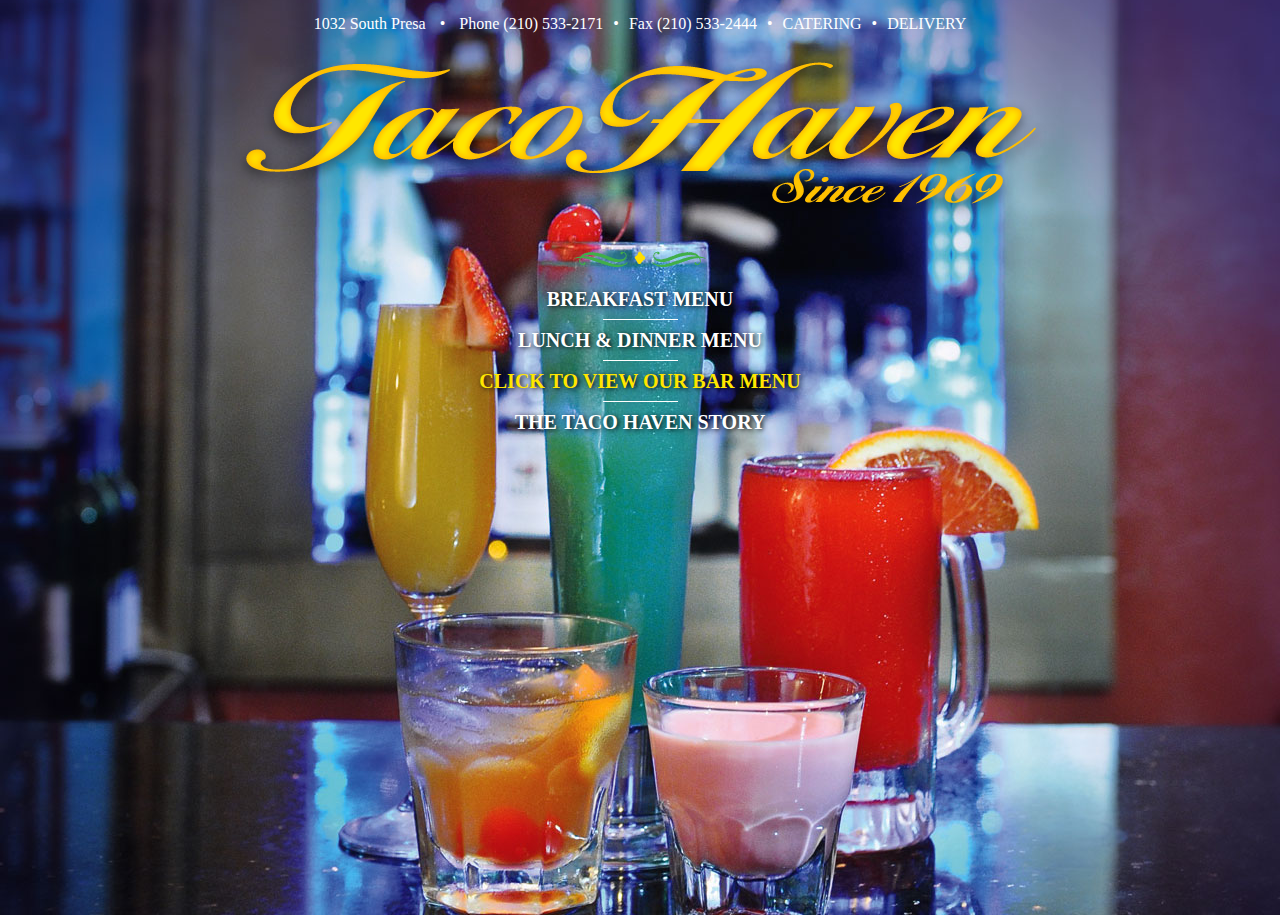
==== bar.html @ e7a8eaab "New Start" ====
<!DOCTYPE HTML>
<html>
    <head>
        <meta charset="utf-8">
        <title>Home | Taco Haven</title>
        <link href="styles.css" rel="stylesheet" type="text/css">

    <body class="bar">
        <div id="wrapper">
            <header id="header">
                <p class="white center">1032 South Presa <span class="bullet">•</span> Phone (210) 533-2171<span class="bullet">•</span>Fax (210) 533-2444<span class="bullet">•</span>CATERING<span class="bullet">•</span>DELIVERY</p>
            </header>
            <main id="main">
                <a href="index.html" >
                    <h1 class="center"><img class="logo" src="images/logo.png" alt="Taco Haven | Since 1969" title="Taco Haven | Since 1969" /></h1>
                </a>
                <p class="center"><img src="images/element.png" width="132" height="17" /></p>
            </main>
            <nav class="center">
                <ul>
                    <li><a class="white" href="breakfast.html">Breakfast Menu</a></li>
                    <li><img src="images/divider-1.png" width="75" height="1" /></li>
                    <li><a class="white" href="lunch-dinner.html">Lunch & Dinner Menu</a></li>
                    <li><img src="images/divider-1.png" width="75" height="1" /></li>
                    <li><a class="active" href="bar.pdf" target="_blank">Click To View Our Bar Menu</a></li>
                    <li><img src="images/divider-1.png" width="75" height="1" /></li>
                    <li><a class="white" href="story.html">The Taco Haven Story</a></li>
                </ul>
            </nav>
        </div>
    </body>
</html>
---- styles.css ----
@charset "utf-8";
/* CSS Document */

body {
        height: 100%;
	margin: 0;
	padding: 0;
}

body.home {
    background-color: #d05037;
}

body.breakfast {
    background-color: #84385f;
}

body.lunch {
    background-color: #873c62;
}

body.bar {
    background-color: #873c62;
}

body.story {
    background-color: #d54427;
}

p {
    margin-top: 0;
}

/* Wrapper */
#wrapper {
    width: 100%;
    height: 100vh;
    padding-top: 15px;
    background-position: bottom center;
    background-repeat: no-repeat;
    background-size: 100%;
}

body.home #wrapper {
    background-image: url("images/landing.jpg");
}

body.breakfast #wrapper {
    background-image: url("images/breakfast.jpg");
}

body.lunch #wrapper {
    background-image: url("images/lunch-dinner.jpg");
}

body.bar #wrapper {
    background-image: url("images/bar.jpg");
}

body.story #wrapper {
    background-image: url("images/story.jpg");
}

body.story h1 {
    margin-bottom: 0;
}

main {
    width: 813px;
    margin: 0 auto;
}

/* Center stuff */
.center {
	text-align: center;	
}

/* Font colors */
.white {
	color: #ffffff;
}

.yellow {
    color: #ffe600;
}

/* Bullet spacing */
.bullet {
	margin-left: 10px;
	margin-right: 10px;
}

/* Navigation */
nav ul {
	list-style-type: none;	
	margin: 0 0 25px 0;
	padding: 0;	
}

nav a {
	color: #ffffff;
	text-decoration: none;
	text-transform: uppercase;
        text-shadow: 2px 1px 5px rgba(0, 0, 0, 1);
        font-size: 1.25em;
        font-weight: bold;
}

nav a.active,
nav a:hover {
	color: #ffe600;
}

nav img {
	margin-bottom: 5px;
}

/* Responsivness */
@media(min-width:1024px){
    #wrapper {
        //background-position-y: top;
        height: 1024px;
    }
}
@media(min-width:900px){
    #wrapper {
        //background-position-y: top;
        height: 900px;
    }
}

@media(max-width:850px){
    #wrapper {
        height: 100vh;
        //background-size: 150%;
    }
    img.logo,
    img.welcome,
    main {
        width: 90%;
    }
}

@media(max-width:500px){
    body.home #wrapper {
        height: 100vh;
        //background-image: none;
    }
}
@media(min-width:768px){}
@media(min-width:992px){}
@media(min-width:1200px){}
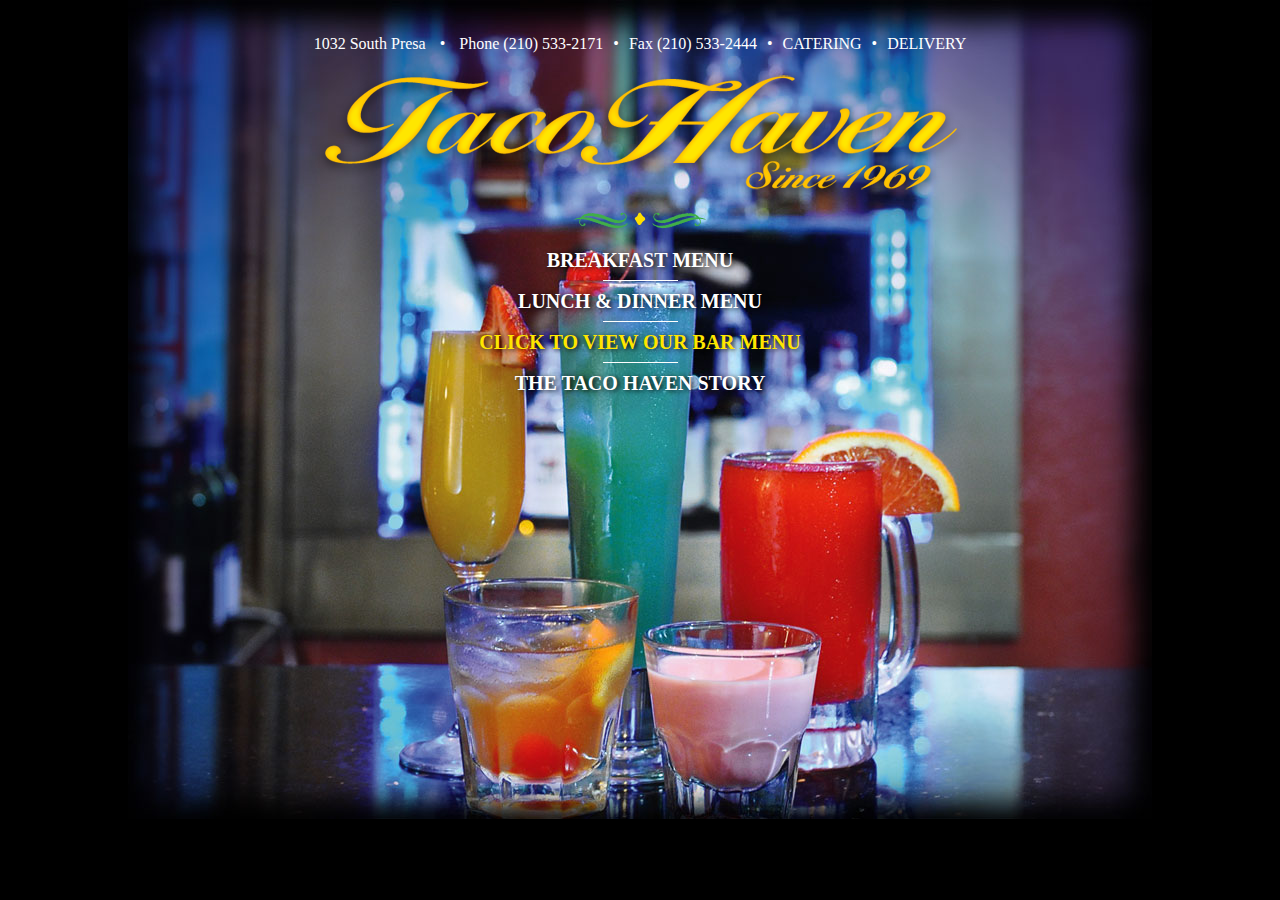
==== commit 0bb1bbee: "Using Arvo font now" ====
--- a/bar.html
+++ b/bar.html
@@ -1,63 +1,33 @@
-<!DOCTYPE HTML>+<!DOCTYPE HTML>
 
-<html>+<html>
+<head>
+<meta charset="utf-8">
+<title>Home | Taco Haven</title>
+<link href='http://fonts.googleapis.com/css?family=Arvo:400,700,400italic' rel='stylesheet' type='text/css'>
+<link href="styles.css" rel="stylesheet" type="text/css">
 
-    <head>-
-        <meta charset="utf-8">-
-        <title>Home | Taco Haven</title>-
-        <link href="styles.css" rel="stylesheet" type="text/css">-
--
-    <body class="bar">-
-        <div id="wrapper">-
-            <header id="header">-
-                <p class="white center">1032 South Presa <span class="bullet">•</span> Phone (210) 533-2171<span class="bullet">•</span>Fax (210) 533-2444<span class="bullet">•</span>CATERING<span class="bullet">•</span>DELIVERY</p>-
-            </header>-
-            <main id="main">-
-                <a href="index.html" >-
-                    <h1 class="center"><img class="logo" src="images/logo.png" alt="Taco Haven | Since 1969" title="Taco Haven | Since 1969" /></h1>-
-                </a>-
-                <p class="center"><img src="images/element.png" width="132" height="17" /></p>-
-            </main>-
-            <nav class="center">-
-                <ul>-
-                    <li><a class="white" href="breakfast.html">Breakfast Menu</a></li>-
-                    <li><img src="images/divider-1.png" width="75" height="1" /></li>-
-                    <li><a class="white" href="lunch-dinner.html">Lunch & Dinner Menu</a></li>-
-                    <li><img src="images/divider-1.png" width="75" height="1" /></li>-
-                    <li><a class="active" href="bar.pdf" target="_blank">Click To View Our Bar Menu</a></li>-
-                    <li><img src="images/divider-1.png" width="75" height="1" /></li>-
-                    <li><a class="white" href="story.html">The Taco Haven Story</a></li>-
-                </ul>-
-            </nav>-
-        </div>-
-    </body>-
+<body class="bar">
+<div id="wrapper">
+  <header id="header">
+    <p class="white center">1032 South Presa <span class="bullet">•</span> Phone (210) 533-2171<span class="bullet">•</span>Fax (210) 533-2444<span class="bullet">•</span>CATERING<span class="bullet">•</span>DELIVERY</p>
+  </header>
+  <main id="main"> <a href="index.html" >
+    <h1 class="center"><img class="logo" src="images/logo.png" alt="Taco Haven | Since 1969" title="Taco Haven | Since 1969" /></h1>
+    </a>
+    <p class="center"><img src="images/element.png" width="132" height="17" /></p>
+  </main>
+  <nav class="center">
+    <ul>
+      <li><a class="white" href="breakfast.html">Breakfast Menu</a></li>
+      <li><img src="images/divider-1.png" width="75" height="1" /></li>
+      <li><a class="white" href="lunch-dinner.html">Lunch & Dinner Menu</a></li>
+      <li><img src="images/divider-1.png" width="75" height="1" /></li>
+      <li><a class="active" href="bar.pdf" target="_blank">Click To View Our Bar Menu</a></li>
+      <li><img src="images/divider-1.png" width="75" height="1" /></li>
+      <li><a class="white" href="story.html">The Taco Haven Story</a></li>
+    </ul>
+  </nav>
+</div>
+</body>
 </html>--- a/styles.css
+++ b/styles.css
@@ -1,303 +1,112 @@
-@charset "utf-8";+@charset "utf-8";
+/* CSS Document */
 
-/* CSS Document */ 
- 
-body {+body {
+	height: 100%;
+	margin: 0;
+	padding: 0;
+	background: #000000;
+	font-family: font-family: 'Arvo', serif;
+}
+body.story {
+	background: #d95930;
+}
+p {
+	margin-top: 0;
+}
+h1 {
+	margin-top: 0;
+	margin-bottom: 0;
+}
+/* Wrapper */
 
-        height: 100%;+#wrapper {
+	width: 1024px;
+	height: 819px;
+	padding-top: 35px;
+	background-position: top center;
+	background-repeat: no-repeat;
+	margin: 0 auto;
+}
+body.home #wrapper {
+	background-image: url("images/landing.jpg");
+}
+body.breakfast #wrapper {
+	background-image: url("images/breakfast.jpg");
+}
+body.lunch #wrapper {
+	background-image: url("images/lunch-dinner.jpg");
+}
+body.bar #wrapper {
+	background-image: url("images/bar.jpg");
+}
+body.story #wrapper {
+	background-image: url("images/story.jpg");
+}
+body.story h1 {
+	margin-bottom: 0;
+}
+main {
+	width: 813px;
+	margin: 0 auto;
+}
+/* Center stuff */
 
-	margin: 0;+.center {
+	text-align: center;
+}
+/* Font colors */
 
-	padding: 0;+.white {
+	color: #ffffff;
+}
+.yellow {
+	color: #ffe600;
+}
+/* Bullet spacing */
 
-}+.bullet {
+	margin-left: 10px;
+	margin-right: 10px;
+}
+/* Navigation */
 
-+nav ul {
+	list-style-type: none;
+	margin: 0 0 25px 0;
+	padding: 0;
+}
+nav a {
+	color: #ffffff;
+	text-decoration: none;
+	text-transform: uppercase;
+	text-shadow: 2px 1px 5px rgba(0, 0, 0, 1);
+	font-size: 1.25em;
+	font-weight: bold;
+}
+nav a.active, nav a:hover {
+	color: #ffe600;
+}
+nav img {
+	margin-bottom: 5px;
+}
 
-body.home { 
-    background-color: #d05037; 
-}-
--
-body.breakfast {-
-    background-color: #84385f;-
-}-
--
-body.lunch {-
-    background-color: #873c62;-
-}-
--
-body.bar {-
-    background-color: #873c62;-
-}-
--
-body.story {-
-    background-color: #d54427;-
-}-
--
-p {-
-    margin-top: 0;-
-}-
--
-/* Wrapper */-
-#wrapper {-
-    width: 100%;-
-    height: 100vh;-
-    padding-top: 15px;-
-    background-position: bottom center;-
-    background-repeat: no-repeat;-
-    background-size: 100%;-
-}-
--
-body.home #wrapper {-
-    background-image: url("images/landing.jpg");-
-}-
--
-body.breakfast #wrapper {-
-    background-image: url("images/breakfast.jpg");-
-}-
--
-body.lunch #wrapper {-
-    background-image: url("images/lunch-dinner.jpg");-
-}-
--
-body.bar #wrapper {-
-    background-image: url("images/bar.jpg");-
-}-
--
-body.story #wrapper {-
-    background-image: url("images/story.jpg");-
-}-
--
-body.story h1 {-
-    margin-bottom: 0;-
-}-
--
-main {-
-    width: 813px;-
-    margin: 0 auto;-
-}-
--
-/* Center stuff */-
-.center {-
-	text-align: center;	-
-}-
--
-/* Font colors */-
-.white {-
-	color: #ffffff;-
-}-
--
-.yellow {-
-    color: #ffe600;-
-}-
--
-/* Bullet spacing */-
-.bullet {-
-	margin-left: 10px;-
-	margin-right: 10px;-
-}-
--
-/* Navigation */-
-nav ul {-
-	list-style-type: none;	-
-	margin: 0 0 25px 0;-
-	padding: 0;	-
-}-
--
-nav a {-
-	color: #ffffff;-
-	text-decoration: none;-
-	text-transform: uppercase;-
-        text-shadow: 2px 1px 5px rgba(0, 0, 0, 1);-
-        font-size: 1.25em;-
-        font-weight: bold;-
-}-
--
-nav a.active,-
-nav a:hover {-
-	color: #ffe600;-
-}-
--
-nav img {-
-	margin-bottom: 5px;-
-}-
--
-/* Responsivness */-
-@media(min-width:1024px){-
-    #wrapper {-
-        //background-position-y: top;-
-        height: 1024px;-
-    }-
-}-
-@media(min-width:900px){-
-    #wrapper {-
-        //background-position-y: top;-
-        height: 900px;-
-    }-
-}-
--
-@media(max-width:850px){-
-    #wrapper {-
-        height: 100vh;-
-        //background-size: 150%;-
-    }-
-    img.logo,-
-    img.welcome,-
-    main {-
-        width: 90%;-
-    }-
-}-
--
-@media(max-width:500px){-
-    body.home #wrapper {-
-        height: 100vh;-
-        //background-image: none;-
-    }-
-}-
-@media(min-width:768px){}-
-@media(min-width:992px){}-
-@media(min-width:1200px){}+/* Responsivness */
+@media(max-width:1024px) {
+	#wrapper {
+		width: 100%;
+		padding-top: 15px;
+	}
+	img.logo,
+	img.welcome,
+	main {
+		width: 90%;
+	}
+	.bullet {
+		margin: 0 5px;	
+	}
+}
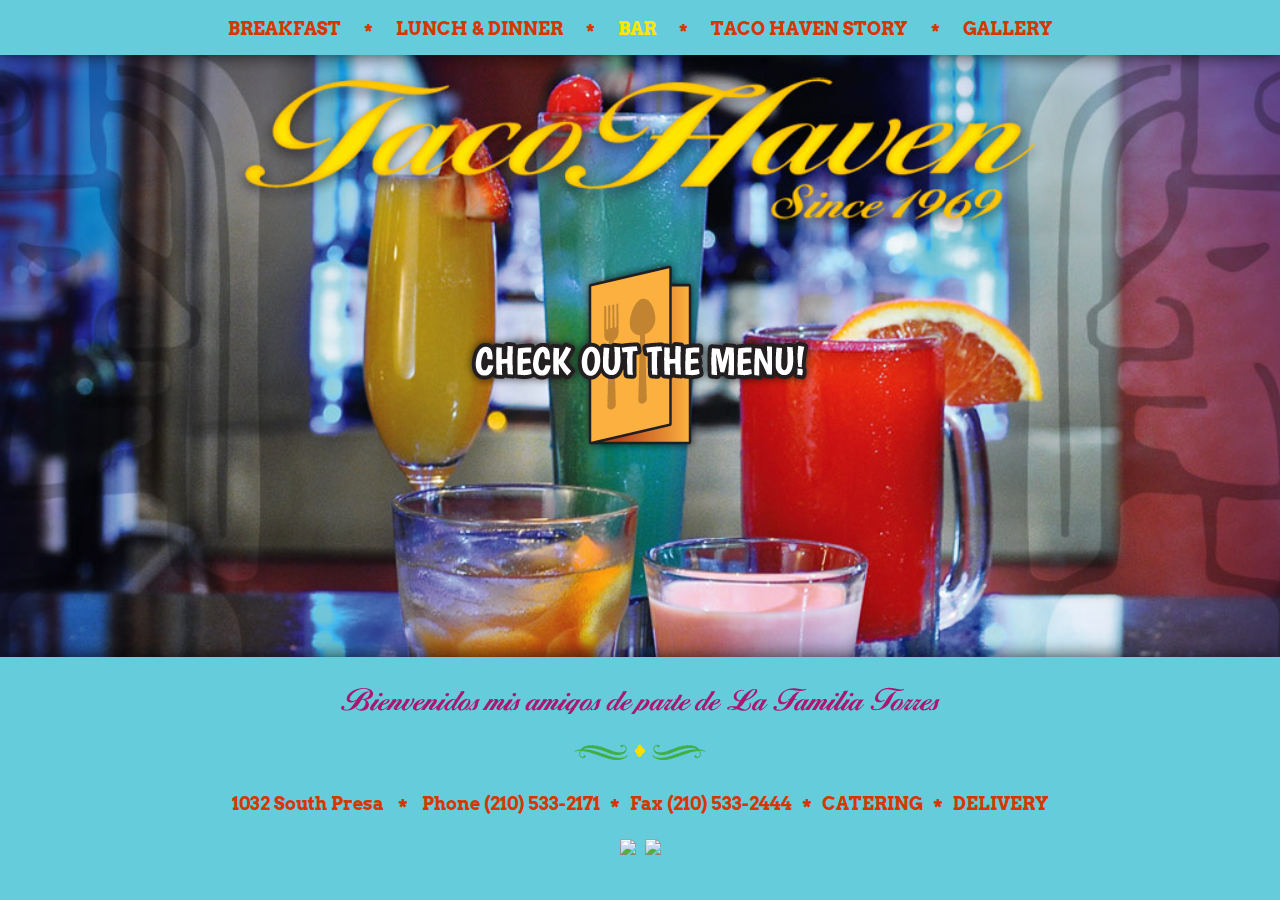
==== commit dbb8a35e: "Moved menu icon away from photo for mobile version" ====
--- a/bar.html
+++ b/bar.html
@@ -1,33 +1,73 @@
-<!DOCTYPE HTML>
-
-<html>
-<head>
-<meta charset="utf-8">
-<title>Home | Taco Haven</title>
-<link href='http://fonts.googleapis.com/css?family=Arvo:400,700,400italic' rel='stylesheet' type='text/css'>
-<link href="styles.css" rel="stylesheet" type="text/css">
-
-<body class="bar">
-<div id="wrapper">
-  <header id="header">
-    <p class="white center">1032 South Presa <span class="bullet">•</span> Phone (210) 533-2171<span class="bullet">•</span>Fax (210) 533-2444<span class="bullet">•</span>CATERING<span class="bullet">•</span>DELIVERY</p>
-  </header>
-  <main id="main"> <a href="index.html" >
-    <h1 class="center"><img class="logo" src="images/logo.png" alt="Taco Haven | Since 1969" title="Taco Haven | Since 1969" /></h1>
-    </a>
-    <p class="center"><img src="images/element.png" width="132" height="17" /></p>
-  </main>
-  <nav class="center">
-    <ul>
-      <li><a class="white" href="breakfast.html">Breakfast Menu</a></li>
-      <li><img src="images/divider-1.png" width="75" height="1" /></li>
-      <li><a class="white" href="lunch-dinner.html">Lunch & Dinner Menu</a></li>
-      <li><img src="images/divider-1.png" width="75" height="1" /></li>
-      <li><a class="active" href="bar.pdf" target="_blank">Click To View Our Bar Menu</a></li>
-      <li><img src="images/divider-1.png" width="75" height="1" /></li>
-      <li><a class="white" href="story.html">The Taco Haven Story</a></li>
-    </ul>
-  </nav>
-</div>
-</body>
+<!DOCTYPE html>
+<html lang="en">
+<head>
+  <meta charset="utf-8">
+  <meta http-equiv="X-UA-Compatible" content="IE=edge">
+  <meta name="viewport" content="width=device-width, initial-scale=1">
+<title>Bar | Taco Haven</title>
+
+  <!-- Bootstrap -->
+  <link href="bootstrap/css/bootstrap.css" rel="stylesheet">
+  
+  <!-- Custom CSS -->
+  <link href="styles.css" rel="stylesheet">
+  
+  <!-- Google Fonts -->
+  <link href='http://fonts.googleapis.com/css?family=Arvo:400,700,400italic' rel='stylesheet' type='text/css'>
+  
+  <!-- jQuery -->
+  <script src="https://ajax.googleapis.com/ajax/libs/jquery/2.1.3/jquery.min.js"></script>
+
+  <!-- Custom JS -->
+  <script src="javascript.js"></script>
+
+  <!-- HTML5 Shim and Respond.js IE8 support of HTML5 elements and media queries -->
+  <!-- WARNING: Respond.js doesn't work if you view the page via file:// -->
+  <!--[if lt IE 9]>
+    <script src="https://oss.maxcdn.com/html5shiv/3.7.2/html5shiv.min.js"></script>
+    <script src="https://oss.maxcdn.com/respond/1.4.2/respond.min.js"></script>
+  <![endif]-->
+</head>
+
+<body class="bar">
+<div class="container-fluid">  
+  <nav class="navbar navbar-default center">
+    <div class="container-fluid">
+        <!--div class="collapse navbar-collapse"-->
+          <ul class="nav nav-inner">
+            <li><a class="red breakfast" href="breakfast.html">Breakfast</a></li>
+            <li><sub class="navbar-text">*</sub></li>
+            <li><a class="red lunch" href="lunch-dinner.html">Lunch & Dinner</a></li>
+            <li><sub class="navbar-text">*</sub></li>
+            <li><a class="red active" href="bar.html">Bar</a></li>
+            <li><sub class="navbar-text">*</sub></li>
+            <li><a class="red story" href="story.html">Taco Haven Story</a></li>
+            <li><sub class="navbar-text">*</sub></li>
+            <li><a class="red gallery" href="gallery.html">Gallery</a></li>
+          </ul>
+        <!--/div-->
+    </div>
+  </nav>
+  <main id="main" class="row">
+    <div class="jumbotron tableRow">
+      <div id="fart" class="container vcenter">
+        <a class="desktop-only" href="menus/bar.pdf" target="_blank"><img class="menu-icon" src="images/check-out-the-menu.png" /></a>
+      </div>
+    </div>
+  </main>
+  <footer class="row">
+    <div class="col-md-12">
+    <p class="mobile-only center"><a href="menus/lunch-dinner.pdf" target="_blank"><img class="menu-icon" src="images/check-out-the-menu.png" /></a></p>
+    <p class="center"><img class="welcome" src="images/welcome.png" alt="Bienvenidos mis amigos de parte de La Familia Torres" /></p>
+    <p class="center"><img style="margin: 20px;" src="images/element.png" width="132" height="17" /></p>
+      <p class="address red center">1032 South Presa <sub class="bullet">*</sub> Phone (210) 533-2171<sub class="bullet">*</sub>Fax (210) 533-2444<sub class="bullet">*</sub>CATERING<sub class="bullet">*</sub>DELIVERY</p>
+      <p class="center" style="margin-top: 20px;">
+        <a href="https://www.facebook.com/tacohaven" target="_blank"><img src="images/fb.png" /></a>
+        &nbsp;
+        <a href="https://twitter.com/tacohavenpresa" target="_blank"><img src="images/twitter.png" /></a>
+      </p>
+    </div>
+  </footer>
+</div><!-- /#container -->
+</body>
 </html>--- a/styles.css
+++ b/styles.css
@@ -1,112 +1,222 @@
-@charset "utf-8";
-/* CSS Document */
-
-
-
-body {
-	height: 100%;
-	margin: 0;
-	padding: 0;
-	background: #000000;
-	font-family: font-family: 'Arvo', serif;
-}
-body.story {
-	background: #d95930;
-}
-p {
-	margin-top: 0;
-}
-h1 {
-	margin-top: 0;
-	margin-bottom: 0;
-}
-/* Wrapper */
-
-#wrapper {
-	width: 1024px;
-	height: 819px;
-	padding-top: 35px;
-	background-position: top center;
-	background-repeat: no-repeat;
-	margin: 0 auto;
-}
-body.home #wrapper {
-	background-image: url("images/landing.jpg");
-}
-body.breakfast #wrapper {
-	background-image: url("images/breakfast.jpg");
-}
-body.lunch #wrapper {
-	background-image: url("images/lunch-dinner.jpg");
-}
-body.bar #wrapper {
-	background-image: url("images/bar.jpg");
-}
-body.story #wrapper {
-	background-image: url("images/story.jpg");
-}
-body.story h1 {
-	margin-bottom: 0;
-}
-main {
-	width: 813px;
-	margin: 0 auto;
-}
-/* Center stuff */
-
-.center {
-	text-align: center;
-}
-/* Font colors */
-
-.white {
-	color: #ffffff;
-}
-.yellow {
-	color: #ffe600;
-}
-/* Bullet spacing */
-
-.bullet {
-	margin-left: 10px;
-	margin-right: 10px;
-}
-/* Navigation */
-
-nav ul {
-	list-style-type: none;
-	margin: 0 0 25px 0;
-	padding: 0;
-}
-nav a {
-	color: #ffffff;
-	text-decoration: none;
-	text-transform: uppercase;
-	text-shadow: 2px 1px 5px rgba(0, 0, 0, 1);
-	font-size: 1.25em;
-	font-weight: bold;
-}
-nav a.active, nav a:hover {
-	color: #ffe600;
-}
-nav img {
-	margin-bottom: 5px;
-}
-
-
-
-/* Responsivness */
-@media(max-width:1024px) {
-	#wrapper {
-		width: 100%;
-		padding-top: 15px;
-	}
-	img.logo,
-	img.welcome,
-	main {
-		width: 90%;
-	}
-	.bullet {
-		margin: 0 5px;	
-	}
-}
+@charset "utf-8";
+/* CSS Document */
+
+/* Boostrap Overrides */
+.navbar-default {
+	background-color: transparent;
+	border-color: transparent;
+}
+.navbar {
+	margin-bottom: 0;
+}
+.navbar .nav,
+.navbar .nav > li {
+  float:none;
+  display:inline-block;
+  *display:inline; /* ie7 fix */
+  *zoom:1; /* hasLayout ie7 trigger */
+  vertical-align: top;
+}
+.nav > li > a {
+	padding-top: 0;
+	padding-bottom: 0;
+}
+.nav-inner {
+  text-align:center;
+  margin-top: 15px;
+  font-size: 1.1em;
+}
+.navbar-default .navbar-collapse, .navbar-default .navbar-form {
+	border-color: transparent;
+}
+.navbar-default .navbar-nav > li > a {
+	color: #d63700;
+}
+.nav > li > a:hover, .nav > li > a:focus {
+	background-color: transparent;
+}
+.navbar-default .navbar-text {
+	color: #d63700;
+	margin-top: 13px;
+}
+.navbar-text {
+	margin-top: 10px;
+	margin-bottom: 0;
+	text-align: center;
+}
+.jumbotron {
+	padding: 0;
+}
+.jumbotron .container {
+	width: 100%;
+	padding: 0;
+	background-size: 100% 100%;
+	background-repeat: no-repeat;
+	background-position: top center;
+}
+
+body {
+	height: 100%;
+	margin: 0;
+	padding: 0;
+	background: #64ccdb;
+	font-family: 'Arvo', serif;
+}
+p {
+	margin-top: 0;
+}
+h1 {
+	margin-top: 0;
+	margin-bottom: 0;
+}
+/* Wrapper */
+
+#wrapper {
+	width: 1024px;
+	height: 819px;
+	padding-top: 35px;
+	background-position: top center;
+	background-repeat: no-repeat;
+	margin: 0 auto;
+}
+body.home .jumbotron .container {
+	background-image: url("images/landing.jpg");
+}
+body.breakfast .jumbotron .container {
+	background-image: url("images/breakfast.jpg");
+}
+body.lunch .jumbotron .container {
+	background-image: url("images/lunch-dinner.jpg");
+}
+body.bar .jumbotron .container {
+	background-image: url("images/bar.jpg");
+}
+body.story .jumbotron .container {
+	background-image: url("images/story.jpg");
+}
+body.story h1 {
+	margin-bottom: 0;
+}
+nav {
+	height: 55px;
+}
+/*main {
+	width: 813px;
+	margin: 0 auto;
+	background-color: #000000;
+}*/
+/* Center stuff */
+
+.center {
+	text-align: center;
+}
+/* Font colors */
+
+.white {
+	color: #ffffff;
+}
+.red {
+	color: #d63700;
+}
+.yellow {
+	color: #ffe600;
+}
+
+/* Bullet spacing */
+.navbar-text {
+	margin-left: 5px;
+	margin-right: 5px;
+	font-size: 1.15em;
+	font-weight: bold;
+}
+/* Navigation */
+
+nav ul {
+	list-style-type: none;
+	margin: 0 0 25px 0;
+	padding: 0;
+}
+nav a {
+	color: #ffffff;
+	text-decoration: none;
+	text-transform: uppercase;
+	font-size: 1.15em;
+	font-weight: bold;
+}
+nav a.active, nav a:hover {
+	color: #ffe600;
+}
+nav img {
+	margin-bottom: 5px;
+}
+.tableRow {
+	display: table;
+	width: 100%;
+}
+.vcenter {
+    display: table-cell;
+    vertical-align: middle;
+    text-align: center;
+}
+.address {
+	font-size: 1.25em;
+	font-weight: bold;
+} 
+.bullet {
+	margin-left: 10px;
+	margin-right: 10px;
+	font-size: 1.15em;
+	font-weight: bold;
+}
+footer {
+	padding-bottom: 25px;
+}
+.mobile-only {
+	display: none;
+}
+/** Responsive stuff **/
+@media(max-width:1024px) {
+	#wrapper {
+		width: 100%;
+		padding-top: 15px;
+	}
+	img.logo,
+	img.welcome {
+		width: 90%;
+	}
+	img.menu-icon {
+		width: 40%;
+	}
+	nav {
+		height: auto;
+	}
+}
+@media(max-width: 600px) {	
+	.navbar-text {
+		display: none;
+		margin: 0;
+	}
+	.nav-inner {
+		margin-top: 5px;
+	}
+	.navbar .nav,
+	.navbar .nav > li {
+	  display:block;
+	  *display:block; /* ie7 fix */
+	  *zoom:1; /* hasLayout ie7 trigger */
+	  vertical-align: top;
+	}
+	.bullet {
+		margin: 0 5px;
+		width: 100%;
+		display: block;
+		color: transparent;
+	}
+	.mobile-only {
+		display: block;
+	}
+	.desktop-only {
+		display: none;
+	}
+}
+
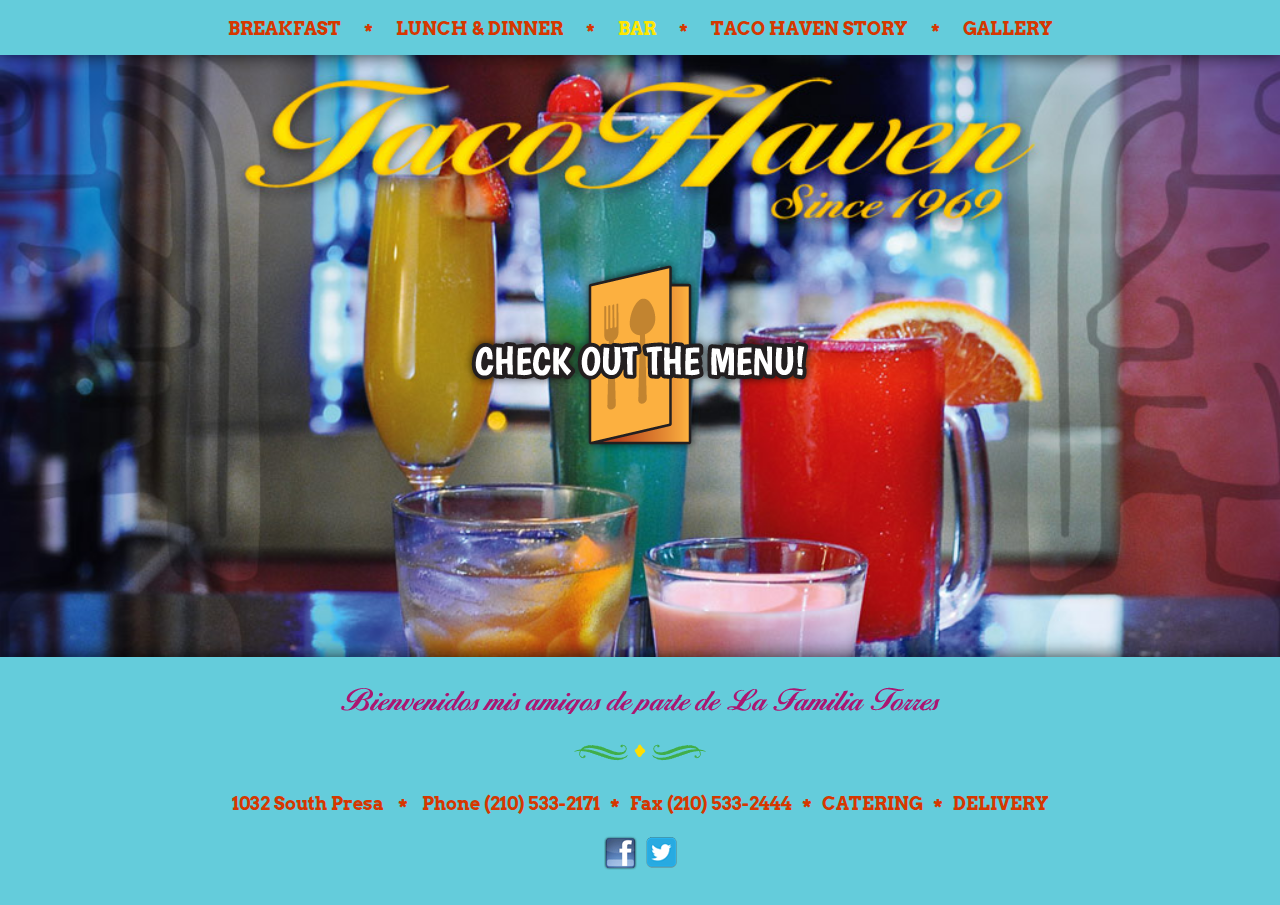
==== commit 6f042b35: "updated files" ====
--- a/bar.html
+++ b/bar.html
@@ -62,7 +62,7 @@
     <p class="center"><img style="margin: 20px;" src="images/element.png" width="132" height="17" /></p>
       <p class="address red center">1032 South Presa <sub class="bullet">*</sub> Phone (210) 533-2171<sub class="bullet">*</sub>Fax (210) 533-2444<sub class="bullet">*</sub>CATERING<sub class="bullet">*</sub>DELIVERY</p>
       <p class="center" style="margin-top: 20px;">
-        <a href="https://www.facebook.com/tacohaven" target="_blank"><img src="images/fb.png" /></a>
+        <a href="https://www.facebook.com/jerry.torres.520357" target="_blank"><img src="images/fb.png" /></a>
         &nbsp;
         <a href="https://twitter.com/tacohavenpresa" target="_blank"><img src="images/twitter.png" /></a>
       </p>
--- a/styles.css
+++ b/styles.css
@@ -1,222 +1,222 @@
-@charset "utf-8";
-/* CSS Document */
-
-/* Boostrap Overrides */
-.navbar-default {
-	background-color: transparent;
-	border-color: transparent;
-}
-.navbar {
-	margin-bottom: 0;
-}
-.navbar .nav,
-.navbar .nav > li {
-  float:none;
-  display:inline-block;
-  *display:inline; /* ie7 fix */
-  *zoom:1; /* hasLayout ie7 trigger */
-  vertical-align: top;
-}
-.nav > li > a {
-	padding-top: 0;
-	padding-bottom: 0;
-}
-.nav-inner {
-  text-align:center;
-  margin-top: 15px;
-  font-size: 1.1em;
-}
-.navbar-default .navbar-collapse, .navbar-default .navbar-form {
-	border-color: transparent;
-}
-.navbar-default .navbar-nav > li > a {
-	color: #d63700;
-}
-.nav > li > a:hover, .nav > li > a:focus {
-	background-color: transparent;
-}
-.navbar-default .navbar-text {
-	color: #d63700;
-	margin-top: 13px;
-}
-.navbar-text {
-	margin-top: 10px;
-	margin-bottom: 0;
-	text-align: center;
-}
-.jumbotron {
-	padding: 0;
-}
-.jumbotron .container {
-	width: 100%;
-	padding: 0;
-	background-size: 100% 100%;
-	background-repeat: no-repeat;
-	background-position: top center;
-}
-
-body {
-	height: 100%;
-	margin: 0;
-	padding: 0;
-	background: #64ccdb;
-	font-family: 'Arvo', serif;
-}
-p {
-	margin-top: 0;
-}
-h1 {
-	margin-top: 0;
-	margin-bottom: 0;
-}
-/* Wrapper */
-
-#wrapper {
-	width: 1024px;
-	height: 819px;
-	padding-top: 35px;
-	background-position: top center;
-	background-repeat: no-repeat;
-	margin: 0 auto;
-}
-body.home .jumbotron .container {
-	background-image: url("images/landing.jpg");
-}
-body.breakfast .jumbotron .container {
-	background-image: url("images/breakfast.jpg");
-}
-body.lunch .jumbotron .container {
-	background-image: url("images/lunch-dinner.jpg");
-}
-body.bar .jumbotron .container {
-	background-image: url("images/bar.jpg");
-}
-body.story .jumbotron .container {
-	background-image: url("images/story.jpg");
-}
-body.story h1 {
-	margin-bottom: 0;
-}
-nav {
-	height: 55px;
-}
-/*main {
-	width: 813px;
-	margin: 0 auto;
-	background-color: #000000;
-}*/
-/* Center stuff */
-
-.center {
-	text-align: center;
-}
-/* Font colors */
-
-.white {
-	color: #ffffff;
-}
-.red {
-	color: #d63700;
-}
-.yellow {
-	color: #ffe600;
-}
-
-/* Bullet spacing */
-.navbar-text {
-	margin-left: 5px;
-	margin-right: 5px;
-	font-size: 1.15em;
-	font-weight: bold;
-}
-/* Navigation */
-
-nav ul {
-	list-style-type: none;
-	margin: 0 0 25px 0;
-	padding: 0;
-}
-nav a {
-	color: #ffffff;
-	text-decoration: none;
-	text-transform: uppercase;
-	font-size: 1.15em;
-	font-weight: bold;
-}
-nav a.active, nav a:hover {
-	color: #ffe600;
-}
-nav img {
-	margin-bottom: 5px;
-}
-.tableRow {
-	display: table;
-	width: 100%;
-}
-.vcenter {
-    display: table-cell;
-    vertical-align: middle;
-    text-align: center;
-}
-.address {
-	font-size: 1.25em;
-	font-weight: bold;
-} 
-.bullet {
-	margin-left: 10px;
-	margin-right: 10px;
-	font-size: 1.15em;
-	font-weight: bold;
-}
-footer {
-	padding-bottom: 25px;
-}
-.mobile-only {
-	display: none;
-}
-/** Responsive stuff **/
-@media(max-width:1024px) {
-	#wrapper {
-		width: 100%;
-		padding-top: 15px;
-	}
-	img.logo,
-	img.welcome {
-		width: 90%;
-	}
-	img.menu-icon {
-		width: 40%;
-	}
-	nav {
-		height: auto;
-	}
-}
-@media(max-width: 600px) {	
-	.navbar-text {
-		display: none;
-		margin: 0;
-	}
-	.nav-inner {
-		margin-top: 5px;
-	}
-	.navbar .nav,
-	.navbar .nav > li {
-	  display:block;
-	  *display:block; /* ie7 fix */
-	  *zoom:1; /* hasLayout ie7 trigger */
-	  vertical-align: top;
-	}
-	.bullet {
-		margin: 0 5px;
-		width: 100%;
-		display: block;
-		color: transparent;
-	}
-	.mobile-only {
-		display: block;
-	}
-	.desktop-only {
-		display: none;
-	}
-}
-
+@charset "utf-8";
+/* CSS Document */
+
+/* Boostrap Overrides */
+.navbar-default {
+	background-color: transparent;
+	border-color: transparent;
+}
+.navbar {
+	margin-bottom: 0;
+}
+.navbar .nav,
+.navbar .nav > li {
+  float:none;
+  display:inline-block;
+  *display:inline; /* ie7 fix */
+  *zoom:1; /* hasLayout ie7 trigger */
+  vertical-align: top;
+}
+.nav > li > a {
+	padding-top: 0;
+	padding-bottom: 0;
+}
+.nav-inner {
+  text-align:center;
+  margin-top: 15px;
+  font-size: 1.1em;
+}
+.navbar-default .navbar-collapse, .navbar-default .navbar-form {
+	border-color: transparent;
+}
+.navbar-default .navbar-nav > li > a {
+	color: #d63700;
+}
+.nav > li > a:hover, .nav > li > a:focus {
+	background-color: transparent;
+}
+.navbar-default .navbar-text {
+	color: #d63700;
+	margin-top: 13px;
+}
+.navbar-text {
+	margin-top: 10px;
+	margin-bottom: 0;
+	text-align: center;
+}
+.jumbotron {
+	padding: 0;
+}
+.jumbotron .container {
+	width: 100%;
+	padding: 0;
+	background-size: 100% 100%;
+	background-repeat: no-repeat;
+	background-position: top center;
+}
+
+body {
+	height: 100%;
+	margin: 0;
+	padding: 0;
+	background: #64ccdb;
+	font-family: 'Arvo', serif;
+}
+p {
+	margin-top: 0;
+}
+h1 {
+	margin-top: 0;
+	margin-bottom: 0;
+}
+/* Wrapper */
+
+#wrapper {
+	width: 1024px;
+	height: 819px;
+	padding-top: 35px;
+	background-position: top center;
+	background-repeat: no-repeat;
+	margin: 0 auto;
+}
+body.home .jumbotron .container {
+	background-image: url("images/landing.jpg");
+}
+body.breakfast .jumbotron .container {
+	background-image: url("images/breakfast.jpg");
+}
+body.lunch .jumbotron .container {
+	background-image: url("images/lunch-dinner.jpg");
+}
+body.bar .jumbotron .container {
+	background-image: url("images/bar.jpg");
+}
+body.story .jumbotron .container {
+	background-image: url("images/story.jpg");
+}
+body.story h1 {
+	margin-bottom: 0;
+}
+nav {
+	height: 55px;
+}
+/*main {
+	width: 813px;
+	margin: 0 auto;
+	background-color: #000000;
+}*/
+/* Center stuff */
+
+.center {
+	text-align: center;
+}
+/* Font colors */
+
+.white {
+	color: #ffffff;
+}
+.red {
+	color: #d63700;
+}
+.yellow {
+	color: #ffe600;
+}
+
+/* Bullet spacing */
+.navbar-text {
+	margin-left: 5px;
+	margin-right: 5px;
+	font-size: 1.15em;
+	font-weight: bold;
+}
+/* Navigation */
+
+nav ul {
+	list-style-type: none;
+	margin: 0 0 25px 0;
+	padding: 0;
+}
+nav a {
+	color: #ffffff;
+	text-decoration: none;
+	text-transform: uppercase;
+	font-size: 1.15em;
+	font-weight: bold;
+}
+nav a.active, nav a:hover {
+	color: #ffe600;
+}
+nav img {
+	margin-bottom: 5px;
+}
+.tableRow {
+	display: table;
+	width: 100%;
+}
+.vcenter {
+    display: table-cell;
+    vertical-align: middle;
+    text-align: center;
+}
+.address {
+	font-size: 1.25em;
+	font-weight: bold;
+} 
+.bullet {
+	margin-left: 10px;
+	margin-right: 10px;
+	font-size: 1.15em;
+	font-weight: bold;
+}
+footer {
+	padding-bottom: 25px;
+}
+.mobile-only {
+	display: none;
+}
+/** Responsive stuff **/
+@media(max-width:1024px) {
+	#wrapper {
+		width: 100%;
+		padding-top: 15px;
+	}
+	img.logo,
+	img.welcome {
+		width: 90%;
+	}
+	img.menu-icon {
+		width: 40%;
+	}
+	nav {
+		height: auto;
+	}
+}
+@media(max-width: 600px) {	
+	.navbar-text {
+		display: none;
+		margin: 0;
+	}
+	.nav-inner {
+		margin-top: 5px;
+	}
+	.navbar .nav,
+	.navbar .nav > li {
+	  display:block;
+	  *display:block; /* ie7 fix */
+	  *zoom:1; /* hasLayout ie7 trigger */
+	  vertical-align: top;
+	}
+	.bullet {
+		margin: 0 5px;
+		width: 100%;
+		display: block;
+		color: transparent;
+	}
+	.mobile-only {
+		display: block;
+	}
+	.desktop-only {
+		display: none;
+	}
+}
+
